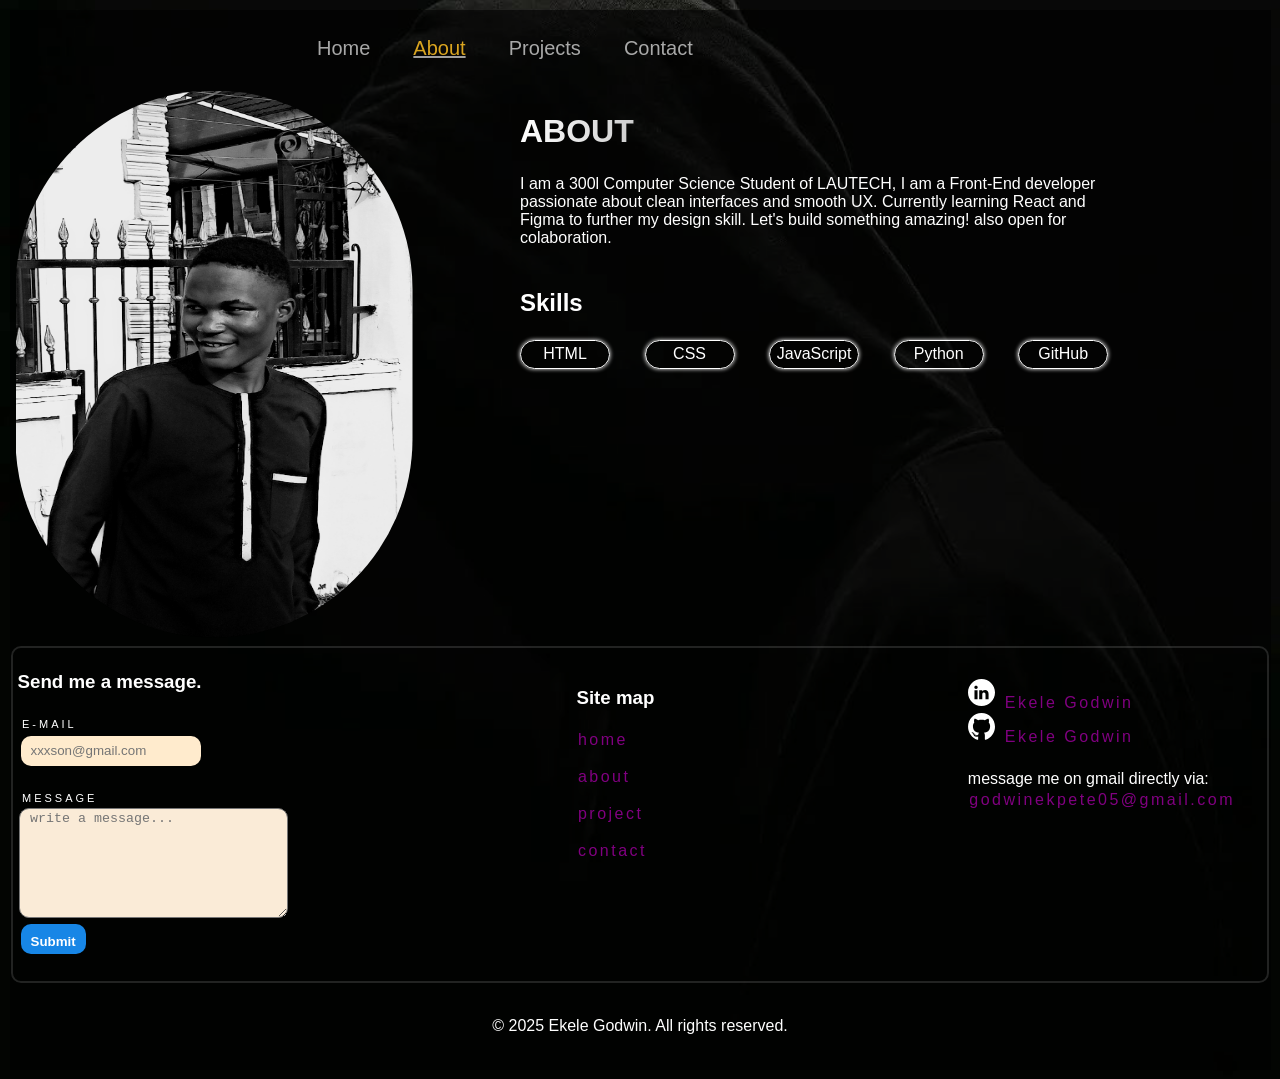
==== pages/about.html @ f4615c49 "add other pages from the main stage to a folder to promote clean coding and accessibility plus easy " ====
<!DOCTYPE html>
<html lang="en">
  <head>
    <meta charset="UTF-8" />
    <meta name="viewport" content="width=device-width, initial-scale=1.0" />
    <title>About</title>
    <link rel="icon" href="/img/icon.jpg" class="icon" type="image/x-icon" />
    <link rel="stylesheet" type="text/css" href="about.css" />
  </head>
  <body>
    <header>
      <nav class="navbar">
        <input type="checkbox" id="menu-toggle" />
        <label for="menu-toggle" class="hamburger">&#9776;</label>
        <ul class="nav-links">
          <li><a href="index.html">Home</a></li>
          <li><a href="about.html" class="active">About</a></li>
          <li><a href="projects.html">Projects</a></li>
          <li><a href="contact.html">Contact</a></li>
        </ul>
      </nav>
    </header>

<!--Main Section-->
    <main>
      <div>
        <img
          src="/img/profilephoto.jpg"
          width="400px"
          height="550px"
          alt="Profile Photo"
        />
      </div>
      <div class="about">
        <div class="education">
          <h1>ABOUT</h1>
          <p>
            I am a 300l Computer Science Student of LAUTECH, I am a Front-End
            developer passionate about clean interfaces and smooth UX. Currently
            learning React and Figma to further my design skill. Let's build
            something amazing! also open for colaboration.
          </p>
        </div>
        <!--Skills section-->
        <div class="skills">
          <h2>Skills</h2>
          <div class="subskills">
            <div class="card">HTML</div>
            <div class="card">CSS</div>
            <div class="card">JavaScript</div>
            <div class="card">Python</div>
            <div class="card">GitHub</div>
          </div>
        </div>
      </div>
    </main>

<!--Footer section-->
    <footer>
      <form
        action="https://getform.io/f/bjjekwdb"
        method="post"
        target="_blank"
        autocomplete="on"
      >
        <h3>Send me a message.</h3>
        <div class="contact">
          <div>
            <div class="label">
              <label for="email">E-mail</label>
            </div>
            <div>
              <input
                type="email"
                id="email"
                required
                placeholder="xxxson@gmail.com"
              />
            </div>
          </div>
          <div>
            <div class="label">
              <label for="message">Message</label>
            </div>
            <textarea
              rows="7"
              id="message"
              cols="30"
              placeholder="write a message..."
            ></textarea>
            <div>
              <input type="submit" id="submit" />
            </div>
          </div>
        </div>
      </form>
<!--Site map-->
      <section class="sitemap">
        <div class="sitemap">
          <h3>Site map</h3>
          <p><a href="index.html" target="_blank">home</a></p>
          <p><a href="about.html" target="_blank">about</a></p>
          <p><a href="projects.html" target="_blank">project</a></p>
          <p><a href="contact.html" target="_blank">contact</a></p>
        </div>
      </section>
<!--Others-->
      <section id="others">
        <div class="sitemap">
          <img src="/img/LinkedIn.svg" width="30px" alt="likedin.svg" /><a
            href="https://www.linkedin.com/in/godwin-ekele-9a925a258?utm_source=share&utm_campaign=share_via&utm_content=profile&utm_medium=android_app"
            target="_blank"
          >
            Ekele Godwin</a
          ><br />
          <img src="/img/Github.svg" width="30px" alt="GitHub.svg" /><a
            href="https://www.github.com/jem_o5"
            target="_blank"
          >
            Ekele Godwin</a
          >
        </div>
        <div class="gmail">
          <div>message me on gmail directly via:</div>
          <div class="sitemap">
            <a
              href="http://www.gmail.com/godwinekpete05@gmail.com"
              target="_blank"
              >godwinekpete05@gmail.com</a
            >
          </div>
        </div>
      </section>
      </footer>
    <section class="copy">
      <p>&copy; 2025 Ekele Godwin. All rights reserved.</p>
    </section>
  </body>
---- pages/about.css ----
* {
  box-sizing: border-box;
  padding: 1.5px;
}
body {
  background-image: url(/img/yousaf_editz4_7492402223587151159.jpeg);
  background-position: center;
  background-size: cover;
  backdrop-filter: brightness(40%);
  color: white;
  font-family: "Segoe UI", Tahoma, Geneva, Verdana, sans-serif;
}
h1 {
  background: linear-gradient(to right, white, black);
  -webkit-background-clip: text;
  -webkit-text-fill-color: transparent;
}
main {
  display: flex;
}
.education,
.skills {
  width: 70%;
  margin-left: 100px;
}
main img {
  border-radius: 30rem;
  flex-wrap: wrap;
  border: none;
}
.navbar {
  display: flex;
  justify-content: space-between;
  align-items: center;
}
.hamburger {
  display: none;
}
#menu-toggle {
  display: none;
}
.nav-links {
  display: flex;
  list-style: none;
  gap: 20px;
  margin: 20px 290px;
}
.nav-links a {
  text-decoration: none;
  color: rgba(255, 255, 255, 0.651);
  font-size: 20px;
  padding: 10px;
}
.nav-links a:hover {
  color: goldenrod;
  text-decoration: underline rgba(255, 255, 255, 0.614);
}
.nav-links a.active {
  color: goldenrod;
  text-decoration: underline rgba(255, 255, 255, 0.614);
}
.subskills {
  display: flex;
  justify-content: space-between;
  flex-wrap: wrap;
}
.card {
  border: 1px solid white;
  width: 90px;
  text-align: center;
  border-radius: 20px;
  box-shadow: 0px 0px 4px;
  padding: 0.3rem;
}
input {
  padding-left: 10px;
  margin-bottom: 20px;
  background-color: blanchedalmond;
  border: none;
  height: 30px;
  border-radius: 10px;
}
textarea {
  background-color: antiquewhite;
  border-radius: 10px;
  padding-left: 10px;
}
.label {
  text-transform: uppercase;
  letter-spacing: 3px;
  font-size: 11px;
  margin-bottom: 3px;
}
#submit {
  color: white;
  background-color: rgb(23, 134, 230);
  font-weight: bold;
  text-align: center;
  padding: 10px;
  border-radius: 10px;
}
.gmail {
  margin-top: 20px;
}
footer {
  display: flex;
  justify-content: space-between;
  border: 2px solid rgba(255, 255, 255, 0.132);
  border-radius: 10px;
}
section {
  padding: 1rem;
}
.sitemap a {
  text-decoration: none;
  color: purple;
  letter-spacing: 2.5px;
}
#others {
  margin: 10px;
}
.copy {
  text-align: center;
}
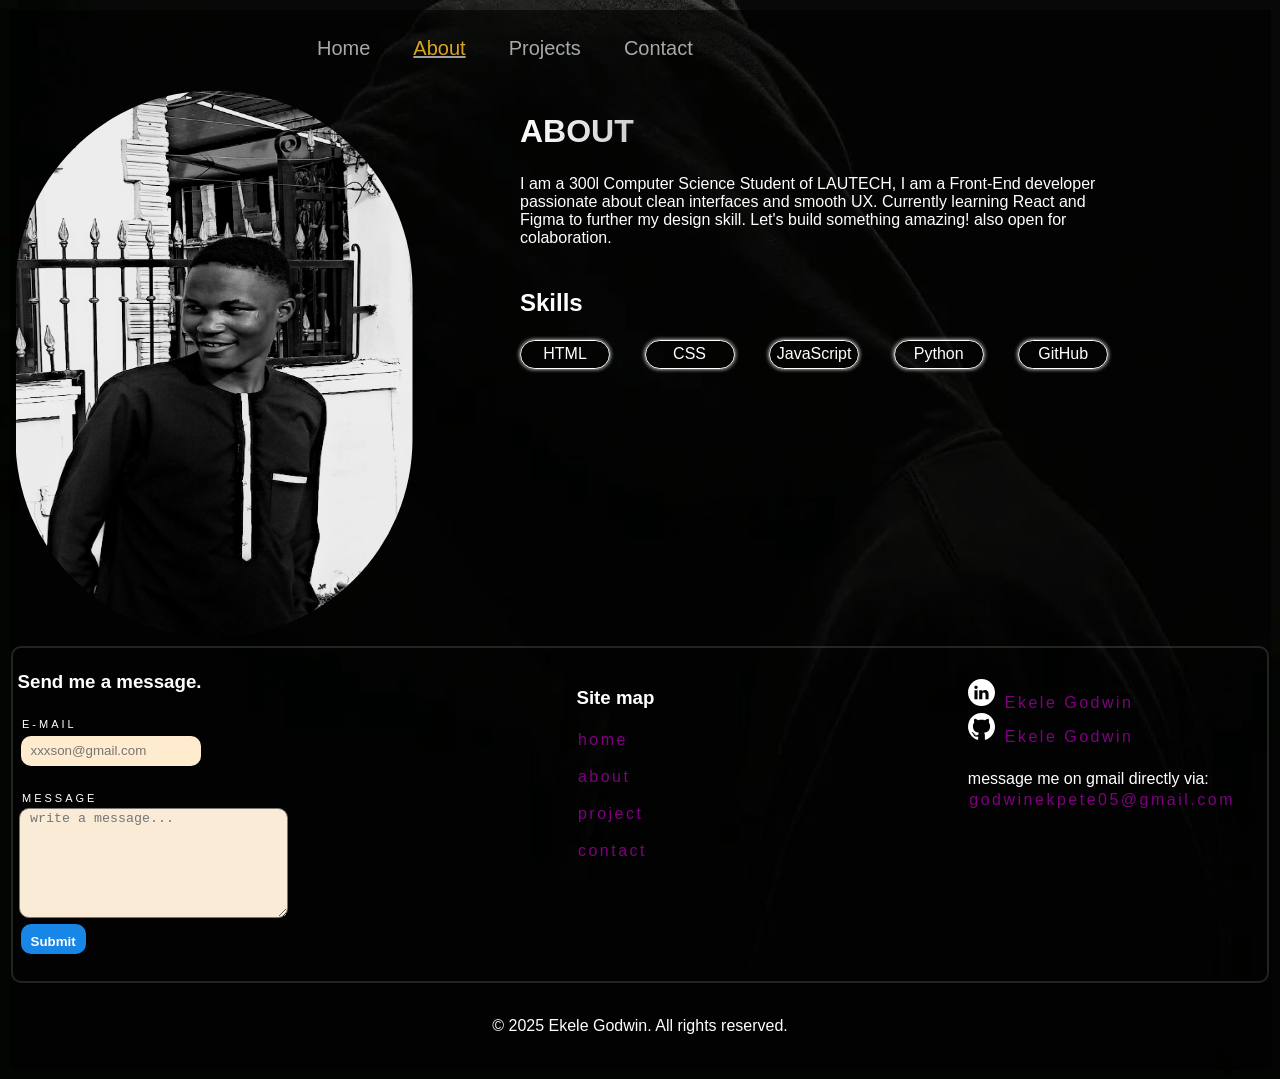
==== commit a24e90b2: "adjust the location to each pages to their changed location." ====
--- a/pages/about.html
+++ b/pages/about.html
@@ -5,7 +5,7 @@
     <meta name="viewport" content="width=device-width, initial-scale=1.0" />
     <title>About</title>
     <link rel="icon" href="/img/icon.jpg" class="icon" type="image/x-icon" />
-    <link rel="stylesheet" type="text/css" href="about.css" />
+    <link rel="stylesheet" type="text/css" href="/pages/about.css" />
   </head>
   <body>
     <header>
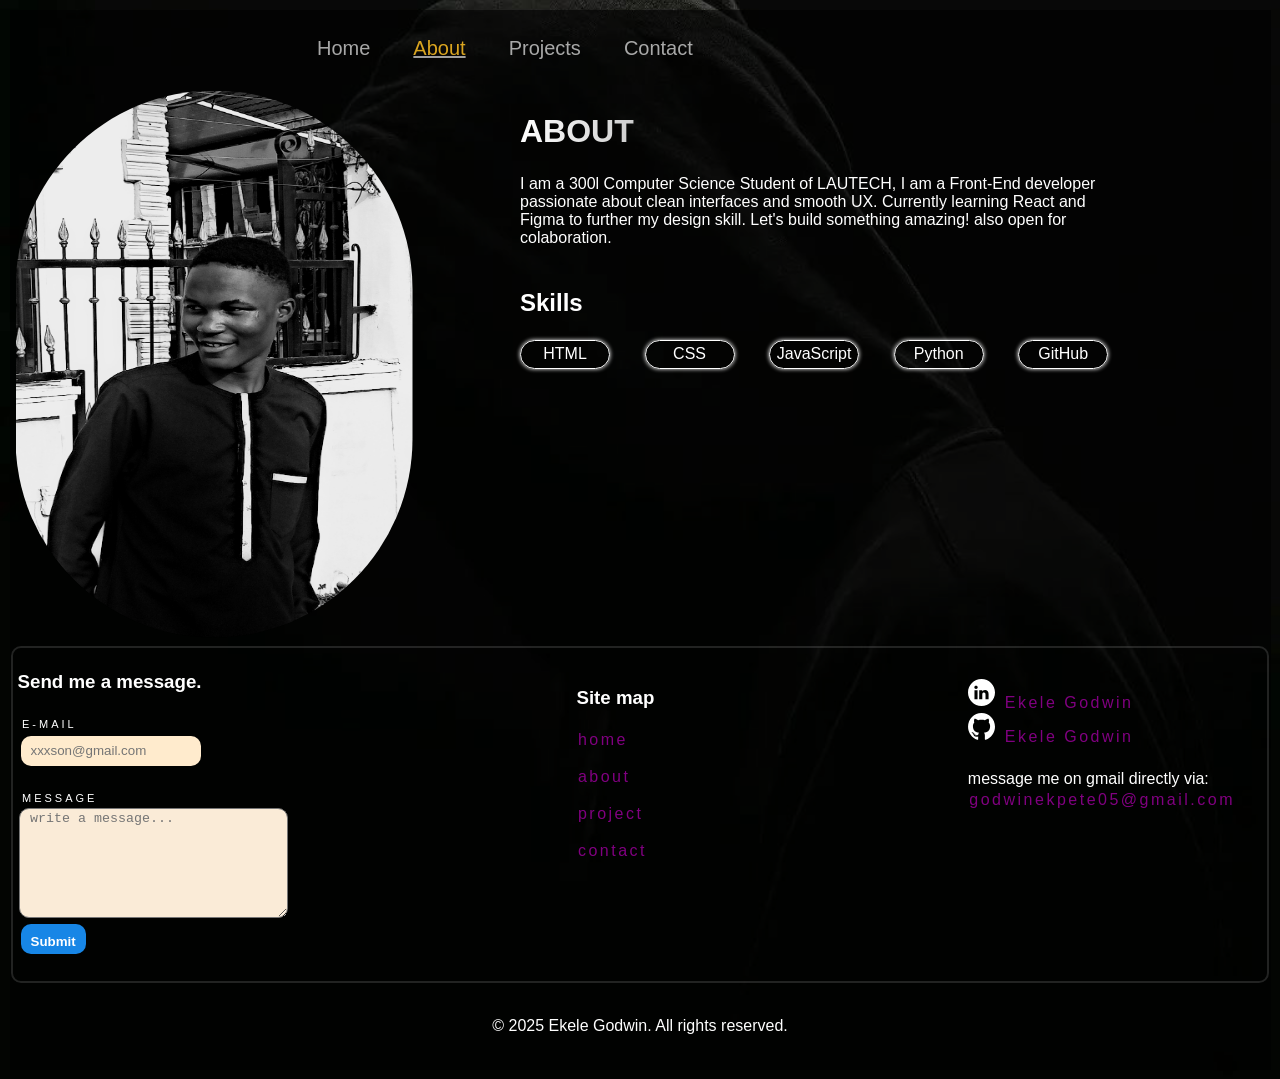
==== commit 5639e13a: "add trademark plus body styling" ====
--- a/pages/about.html
+++ b/pages/about.html
@@ -14,9 +14,9 @@
         <label for="menu-toggle" class="hamburger">&#9776;</label>
         <ul class="nav-links">
           <li><a href="index.html">Home</a></li>
-          <li><a href="about.html" class="active">About</a></li>
-          <li><a href="projects.html">Projects</a></li>
-          <li><a href="contact.html">Contact</a></li>
+          <li><a href="/pages/about.html" class="active">About</a></li>
+          <li><a href="/pages/projects.html">Projects</a></li>
+          <li><a href="/pages/contact.html">Contact</a></li>
         </ul>
       </nav>
     </header>
@@ -99,16 +99,16 @@
         <div class="sitemap">
           <h3>Site map</h3>
           <p><a href="index.html" target="_blank">home</a></p>
-          <p><a href="about.html" target="_blank">about</a></p>
-          <p><a href="projects.html" target="_blank">project</a></p>
-          <p><a href="contact.html" target="_blank">contact</a></p>
+          <p><a href="/pages/about.html" target="_blank">about</a></p>
+          <p><a href="/pages/projects.html" target="_blank">project</a></p>
+          <p><a href="/pages/contact.html" target="_blank">contact</a></p>
         </div>
       </section>
 <!--Others-->
       <section id="others">
         <div class="sitemap">
           <img src="/img/LinkedIn.svg" width="30px" alt="likedin.svg" /><a
-            href="https://www.linkedin.com/in/godwin-ekele-9a925a258?utm_source=share&utm_campaign=share_via&utm_content=profile&utm_medium=android_app"
+            href="https://www.linkedin.com/in/godwin-ekele"
             target="_blank"
           >
             Ekele Godwin</a
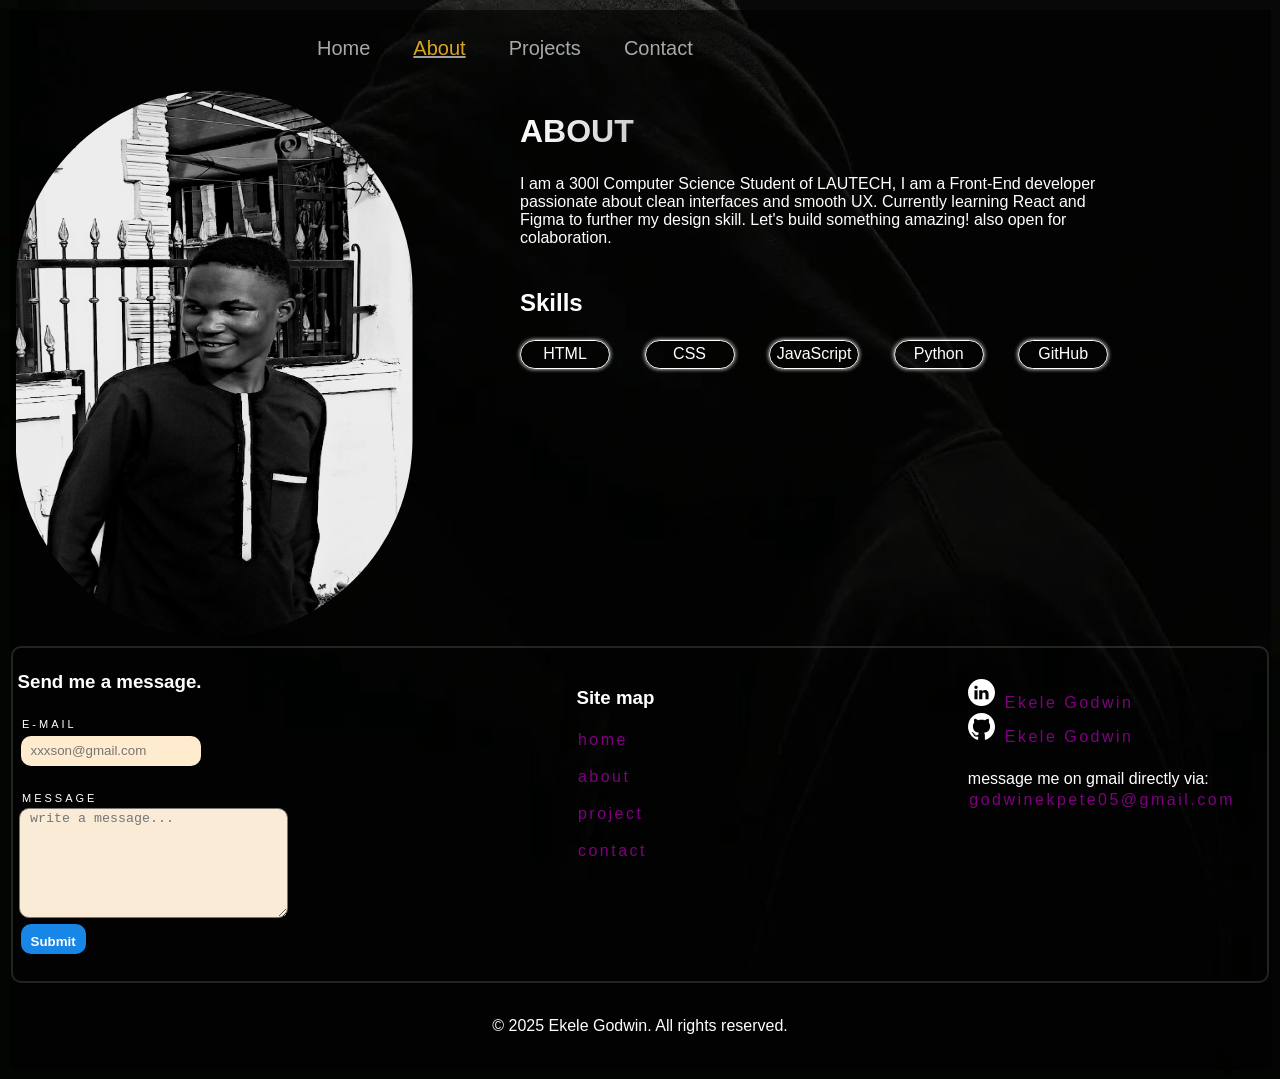
==== commit 9fa0d558: "handled issue with my linkedin and github links." ====
--- a/pages/about.html
+++ b/pages/about.html
@@ -13,7 +13,7 @@
         <input type="checkbox" id="menu-toggle" />
         <label for="menu-toggle" class="hamburger">&#9776;</label>
         <ul class="nav-links">
-          <li><a href="index.html">Home</a></li>
+          <li><a href="/src/index.html">Home</a></li>
           <li><a href="/pages/about.html" class="active">About</a></li>
           <li><a href="/pages/projects.html">Projects</a></li>
           <li><a href="/pages/contact.html">Contact</a></li>
@@ -98,7 +98,7 @@
       <section class="sitemap">
         <div class="sitemap">
           <h3>Site map</h3>
-          <p><a href="index.html" target="_blank">home</a></p>
+          <p><a href="/src/index.html" target="_blank">home</a></p>
           <p><a href="/pages/about.html" target="_blank">about</a></p>
           <p><a href="/pages/projects.html" target="_blank">project</a></p>
           <p><a href="/pages/contact.html" target="_blank">contact</a></p>
@@ -108,13 +108,13 @@
       <section id="others">
         <div class="sitemap">
           <img src="/img/LinkedIn.svg" width="30px" alt="likedin.svg" /><a
-            href="https://www.linkedin.com/in/godwin-ekele"
+            href="https://www.linkedin.com/in/godwinekele"
             target="_blank"
           >
             Ekele Godwin</a
           ><br />
           <img src="/img/Github.svg" width="30px" alt="GitHub.svg" /><a
-            href="https://www.github.com/jem_o5"
+            href="https://www.github.com/jem-05"
             target="_blank"
           >
             Ekele Godwin</a
